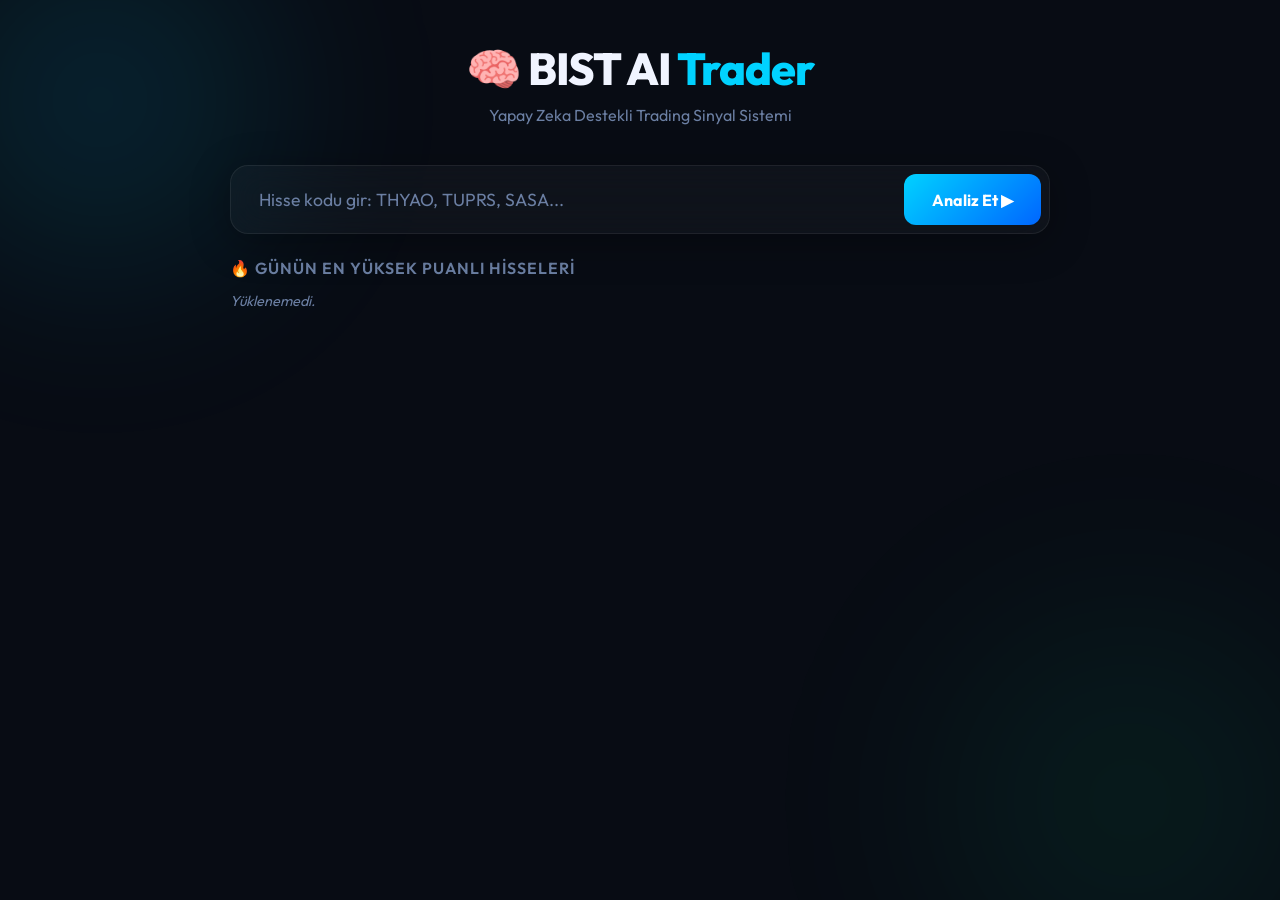
==== templates/index.html @ b707659e "feat: Yeni ML modeli (XGBoost) ve dinamik işlem planlama entegrasyonu. Gereksiz eski algoritmik dosy" ====
<!DOCTYPE html>
<html lang="tr">
<head>
    <meta charset="UTF-8">
    <meta name="viewport" content="width=device-width, initial-scale=1.0">
    <title>BIST AI Trader | Yapay Zeka Borsa Asistanı</title>
    <meta name="description" content="Yapay zeka destekli BIST hisse analiz ve trading sinyal sistemi">
    <link rel="stylesheet" href="/static/style.css">
    <link href="https://fonts.googleapis.com/css2?family=Outfit:wght@300;400;500;600;700;800&display=swap" rel="stylesheet">
</head>
<body>
    <div class="background-orbs">
        <div class="orb orb-1"></div>
        <div class="orb orb-2"></div>
    </div>

    <div class="container">
        <header>
            <h1>🧠 BIST AI <span>Trader</span></h1>
            <p>Yapay Zeka Destekli Trading Sinyal Sistemi</p>
        </header>

        <!-- Arama -->
        <div class="search-section glass-panel">
            <input type="text" id="tickerInput" placeholder="Hisse kodu gir: THYAO, TUPRS, SASA..." autocomplete="off">
            <button id="analyzeBtn" onclick="analyzeTicker()">Analiz Et ▶</button>
        </div>
        
        <!-- Yükleniyor -->
        <div id="loading" class="hidden">
            <div class="spinner"></div>
            <p>Yapay Zeka Analiz Ediyor...</p>
        </div>

        <!-- Sonuç Bölümü -->
        <div id="result-section" class="hidden">
            
            <!-- Üst: Skor Kartı -->
            <div class="score-card glass-panel" id="score-container">
                <div class="score-header">
                    <div>
                        <h2 id="tic-name">THYAO</h2>
                        <span id="price-tag" class="price-tag">0.00 TL</span>
                        <span id="date-tag" class="date-tag"></span>
                    </div>
                    <div class="score-circle">
                        <span id="score-value">0</span>
                        <small>AI Skoru</small>
                    </div>
                </div>
                <h3 id="action-text">BEKLE</h3>
                <p id="action-comment" class="comment"></p>
            </div>

            <!-- Shakeout Uyarısı (Sadece düşüş günleri görünür) -->
            <div id="shakeout-panel" class="shakeout-panel glass-panel hidden">
                <h4 id="shakeout-title">⚠️ Manipülasyon Analizi</h4>
                <p id="shakeout-comment"></p>
            </div>

            <!-- Pivot Seviyeleri -->
            <div class="pivot-section glass-panel">
                <h4 class="section-label">📐 Günün Pivot Seviyeleri</h4>
                <div class="pivot-levels">
                    <div class="pivot-level r2"><span class="level-label">R2</span><span id="r2-val">—</span></div>
                    <div class="pivot-level r1"><span class="level-label">R1 ← Direnç / Hedef</span><span id="r1-val">—</span></div>
                    <div class="pivot-level pp"><span class="level-label">PP (Pivot Noktası)</span><span id="pp-val">—</span></div>
                    <div class="pivot-level s1"><span class="level-label">S1 ← Destek / Alım</span><span id="s1-val">—</span></div>
                    <div class="pivot-level s2"><span class="level-label">S2</span><span id="s2-val">—</span></div>
                </div>
            </div>

            <!-- Trading Planı -->
            <div class="trading-plan glass-panel">
                <h4 class="section-label">📋 Trading Planı</h4>
                <div class="plan-grid">
                    <div class="plan-card entry-card">
                        <div class="plan-icon">🎯</div>
                        <div class="plan-label">Giriş Noktası</div>
                        <div class="plan-value" id="entry-val">—</div>
                        <div class="plan-sub">Bu seviyede alım düşün</div>
                    </div>
                    <div class="plan-card profit-card">
                        <div class="plan-icon">✅</div>
                        <div class="plan-label">Kâr Hedefi (R1)</div>
                        <div class="plan-value" id="tp-val">—</div>
                        <div class="plan-sub" id="gain-pct">+%0.00</div>
                    </div>
                    <div class="plan-card stop-card">
                        <div class="plan-icon">🛑</div>
                        <div class="plan-label">Stop-Loss (S2)</div>
                        <div class="plan-value" id="sl-val">—</div>
                        <div class="plan-sub" id="loss-pct">-%0.00</div>
                    </div>
                    <div class="plan-card rr-card">
                        <div class="plan-icon">⚖️</div>
                        <div class="plan-label">Risk/Ödül</div>
                        <div class="plan-value" id="rr-val">1:0</div>
                        <div class="plan-sub">≥1.5 hedefle</div>
                    </div>
                </div>
                <p class="disclaimer">⚠️ Bu bir yatırım tavsiyesi değil, teknik analiz önerisidir. Kararı sen verirsin.</p>
            </div>

            <!-- Teknik Göstergeler -->
            <div class="tech-section glass-panel">
                <h4 class="section-label">📊 Teknik Göstergeler</h4>
                <div class="tech-grid">
                    <div class="tech-item">
                        <span class="tech-label">RSI (14)</span>
                        <span class="tech-value" id="rsi-val">—</span>
                    </div>
                    <div class="tech-item">
                        <span class="tech-label">MACD</span>
                        <span class="tech-value" id="macd-val">—</span>
                    </div>
                    <div class="tech-item">
                        <span class="tech-label">MFI (Para Akışı)</span>
                        <span class="tech-value" id="mfi-val">—</span>
                    </div>
                    <div class="tech-item">
                        <span class="tech-label">Hacim Oran</span>
                        <span class="tech-value" id="vol-val">—</span>
                    </div>
                    <div class="tech-item">
                        <span class="tech-label">ATR (Volatilite)</span>
                        <span class="tech-value" id="atr-val">—</span>
                    </div>
                </div>
            </div>
        </div>

        <!-- Günün Önerileri -->
        <div class="recommendations-section">
            <h3 class="section-title">🔥 Günün En Yüksek Puanlı Hisseleri</h3>
            <div class="rec-chips" id="rec-chips">
                <div class="chip-loading">Yapay Zeka Tüm BIST'i Tarayıp Sıralıyor...</div>
            </div>
        </div>
    </div>

    <script src="/static/script.js"></script>
</body>
</html>
---- static/style.css ----
:root {
    --bg-dark: #080c14;
    --glass-bg: rgba(255, 255, 255, 0.03);
    --glass-border: rgba(255, 255, 255, 0.07);
    --text-main: #f0f4ff;
    --text-muted: #6b7fa3;
    --accent: #00d2ff;
    --green: #00ffa3;
    --red: #ff3366;
    --yellow: #ffd700;
    --orange: #ff7b00;
}

* { margin: 0; padding: 0; box-sizing: border-box; font-family: 'Outfit', sans-serif; }

body {
    background: var(--bg-dark);
    color: var(--text-main);
    min-height: 100vh;
    overflow-x: hidden;
}

.background-orbs { position: fixed; top: 0; left: 0; width: 100%; height: 100%; z-index: -1; }
.orb { position: absolute; border-radius: 50%; filter: blur(90px); opacity: 0.35; animation: float 25s infinite alternate ease-in-out; }
.orb-1 { width: 500px; height: 500px; background: radial-gradient(circle, rgba(0,210,255,0.5) 0%, transparent 70%); top: -150px; left: -150px; }
.orb-2 { width: 600px; height: 600px; background: radial-gradient(circle, rgba(0,255,163,0.25) 0%, transparent 70%); bottom: -200px; right: -150px; animation-delay: -8s; }
@keyframes float { 0% { transform: translate(0,0) scale(1); } 100% { transform: translate(60px, 60px) scale(1.15); } }

.container { max-width: 860px; margin: 0 auto; padding: 40px 20px 80px; }

header { text-align: center; margin-bottom: 40px; }
header h1 { font-size: 2.8rem; font-weight: 800; letter-spacing: -1px; }
header h1 span { color: var(--accent); }
header p { color: var(--text-muted); font-size: 1rem; margin-top: 8px; }

.glass-panel {
    background: var(--glass-bg);
    backdrop-filter: blur(20px);
    border: 1px solid var(--glass-border);
    border-radius: 18px;
    box-shadow: 0 8px 40px rgba(0,0,0,0.3);
}

/* Search */
.search-section { display: flex; padding: 8px; margin-bottom: 24px; gap: 8px; transition: all 0.3s; }
.search-section:focus-within { border-color: rgba(0,210,255,0.4); box-shadow: 0 0 0 3px rgba(0,210,255,0.08); }
input { flex: 1; background: transparent; border: none; padding: 14px 20px; color: var(--text-main); font-size: 1.1rem; outline: none; font-family: 'Outfit', sans-serif; }
input::placeholder { color: var(--text-muted); }
button { background: linear-gradient(135deg, var(--accent), #0066ff); color: #fff; border: none; border-radius: 12px; padding: 0 28px; font-size: 1rem; font-weight: 700; cursor: pointer; transition: all 0.3s; white-space: nowrap; font-family: 'Outfit', sans-serif; }
button:hover { transform: translateY(-1px); box-shadow: 0 6px 20px rgba(0,210,255,0.35); }
button:active { transform: scale(0.97); }

/* Loading */
.hidden { display: none !important; }
#loading { text-align: center; padding: 50px 20px; }
.spinner { width: 48px; height: 48px; border: 3px solid rgba(255,255,255,0.08); border-top-color: var(--accent); border-radius: 50%; animation: spin 0.9s linear infinite; margin: 0 auto 16px; }
@keyframes spin { to { transform: rotate(360deg); } }

/* Score Card */
.score-card { padding: 28px; margin-bottom: 16px; animation: fadeUp 0.4s ease-out; }
.score-header { display: flex; justify-content: space-between; align-items: flex-start; margin-bottom: 20px; }
#tic-name { font-size: 2.2rem; font-weight: 800; }
.price-tag { display: block; font-size: 1.2rem; color: var(--text-muted); margin-top: 4px; font-weight: 600; }
.date-tag { display: block; font-size: 0.85rem; color: var(--text-muted); margin-top: 4px; }
.score-circle { width: 100px; height: 100px; border-radius: 50%; border: 3px solid var(--accent); display: flex; flex-direction: column; align-items: center; justify-content: center; flex-shrink: 0; transition: all 0.5s; }
.score-circle #score-value { font-size: 2.4rem; font-weight: 800; line-height: 1; }
.score-circle small { font-size: 0.7rem; color: var(--text-muted); font-weight: 600; margin-top: 2px; text-transform: uppercase; letter-spacing: 0.5px; }
#action-text { font-size: 1.6rem; font-weight: 700; margin-bottom: 10px; }
.comment { color: var(--text-muted); font-size: 0.95rem; line-height: 1.6; }

/* Shakeout Panel */
.shakeout-panel { padding: 18px 22px; margin-bottom: 16px; border-left: 3px solid var(--yellow); animation: fadeUp 0.5s ease-out; }
#shakeout-title { font-size: 1rem; font-weight: 700; margin-bottom: 8px; }
#shakeout-comment { font-size: 0.9rem; color: var(--text-muted); line-height: 1.6; }

/* Pivot Section */
.pivot-section { padding: 22px 24px; margin-bottom: 16px; animation: fadeUp 0.5s ease-out; }
.section-label { font-size: 0.85rem; color: var(--text-muted); text-transform: uppercase; letter-spacing: 1.5px; font-weight: 600; margin-bottom: 16px; }
.pivot-levels { display: flex; flex-direction: column; gap: 6px; }
.pivot-level { display: flex; justify-content: space-between; align-items: center; padding: 10px 16px; border-radius: 10px; font-weight: 600; transition: all 0.2s; }
.pivot-level .level-label { font-size: 0.88rem; }
.pivot-level:hover { background: rgba(255,255,255,0.04); }
.pivot-level.r2 { background: rgba(255,51,102,0.06); color: var(--red); border: 1px solid rgba(255,51,102,0.15); }
.pivot-level.r1 { background: rgba(255,123,0,0.1); color: var(--orange); border: 1px solid rgba(255,123,0,0.25); font-size: 1.05em; }
.pivot-level.pp { background: rgba(255,255,255,0.04); color: var(--text-muted); border: 1px solid var(--glass-border); }
.pivot-level.s1 { background: rgba(0,255,163,0.08); color: var(--green); border: 1px solid rgba(0,255,163,0.2); font-size: 1.05em; }
.pivot-level.s2 { background: rgba(0,210,255,0.06); color: var(--accent); border: 1px solid rgba(0,210,255,0.15); }

/* Trading Plan */
.trading-plan { padding: 22px 24px; margin-bottom: 16px; animation: fadeUp 0.55s ease-out; }
.plan-grid { display: grid; grid-template-columns: repeat(auto-fit, minmax(160px, 1fr)); gap: 14px; margin-top: 16px; margin-bottom: 16px; }
.plan-card { border-radius: 14px; padding: 18px 16px; text-align: center; border: 1px solid var(--glass-border); transition: transform 0.2s; }
.plan-card:hover { transform: translateY(-2px); }
.plan-icon { font-size: 1.5rem; margin-bottom: 8px; }
.plan-label { font-size: 0.78rem; color: var(--text-muted); text-transform: uppercase; letter-spacing: 1px; font-weight: 600; margin-bottom: 6px; }
.plan-value { font-size: 1.4rem; font-weight: 800; }
.plan-sub { font-size: 0.8rem; margin-top: 4px; font-weight: 600; }

.entry-card { background: rgba(0,210,255,0.05); border-color: rgba(0,210,255,0.2); }
.entry-card .plan-value { color: var(--accent); }
.profit-card { background: rgba(0,255,163,0.05); border-color: rgba(0,255,163,0.2); }
.profit-card .plan-value { color: var(--green); }
.profit-card .plan-sub { color: var(--green); }
.stop-card { background: rgba(255,51,102,0.05); border-color: rgba(255,51,102,0.2); }
.stop-card .plan-value { color: var(--red); }
.stop-card .plan-sub { color: var(--red); }
.rr-card { background: rgba(255,215,0,0.05); border-color: rgba(255,215,0,0.2); }
.rr-card .plan-value { color: var(--yellow); }

.disclaimer { font-size: 0.8rem; color: var(--text-muted); text-align: center; padding-top: 12px; border-top: 1px solid var(--glass-border); margin-top: 4px; }

/* Tech Section */
.tech-section { padding: 22px 24px; margin-bottom: 24px; animation: fadeUp 0.6s ease-out; }
.tech-grid { display: grid; grid-template-columns: repeat(auto-fit, minmax(130px, 1fr)); gap: 12px; margin-top: 16px; }
.tech-item { display: flex; flex-direction: column; gap: 4px; padding: 12px; border-radius: 10px; background: rgba(255,255,255,0.02); }
.tech-label { font-size: 0.78rem; color: var(--text-muted); font-weight: 600; text-transform: uppercase; letter-spacing: 0.5px; }
.tech-value { font-size: 1.1rem; font-weight: 700; color: var(--text-main); }

/* Recommendations */
.recommendations-section { margin-top: 10px; }
.section-title { font-size: 1rem; color: var(--text-muted); font-weight: 600; margin-bottom: 14px; text-transform: uppercase; letter-spacing: 1px; }
.rec-chips { display: flex; flex-wrap: wrap; gap: 10px; }
.chip { background: var(--glass-bg); border: 1px solid var(--glass-border); padding: 8px 18px; border-radius: 30px; cursor: pointer; transition: all 0.2s; font-weight: 600; font-size: 0.9rem; }
.chip:hover { background: rgba(0,210,255,0.1); border-color: rgba(0,210,255,0.4); color: var(--accent); transform: translateY(-2px); }
.chip-loading { color: var(--text-muted); font-size: 0.9rem; font-style: italic; }

@keyframes fadeUp { from { opacity: 0; transform: translateY(16px); } to { opacity: 1; transform: translateY(0); } }
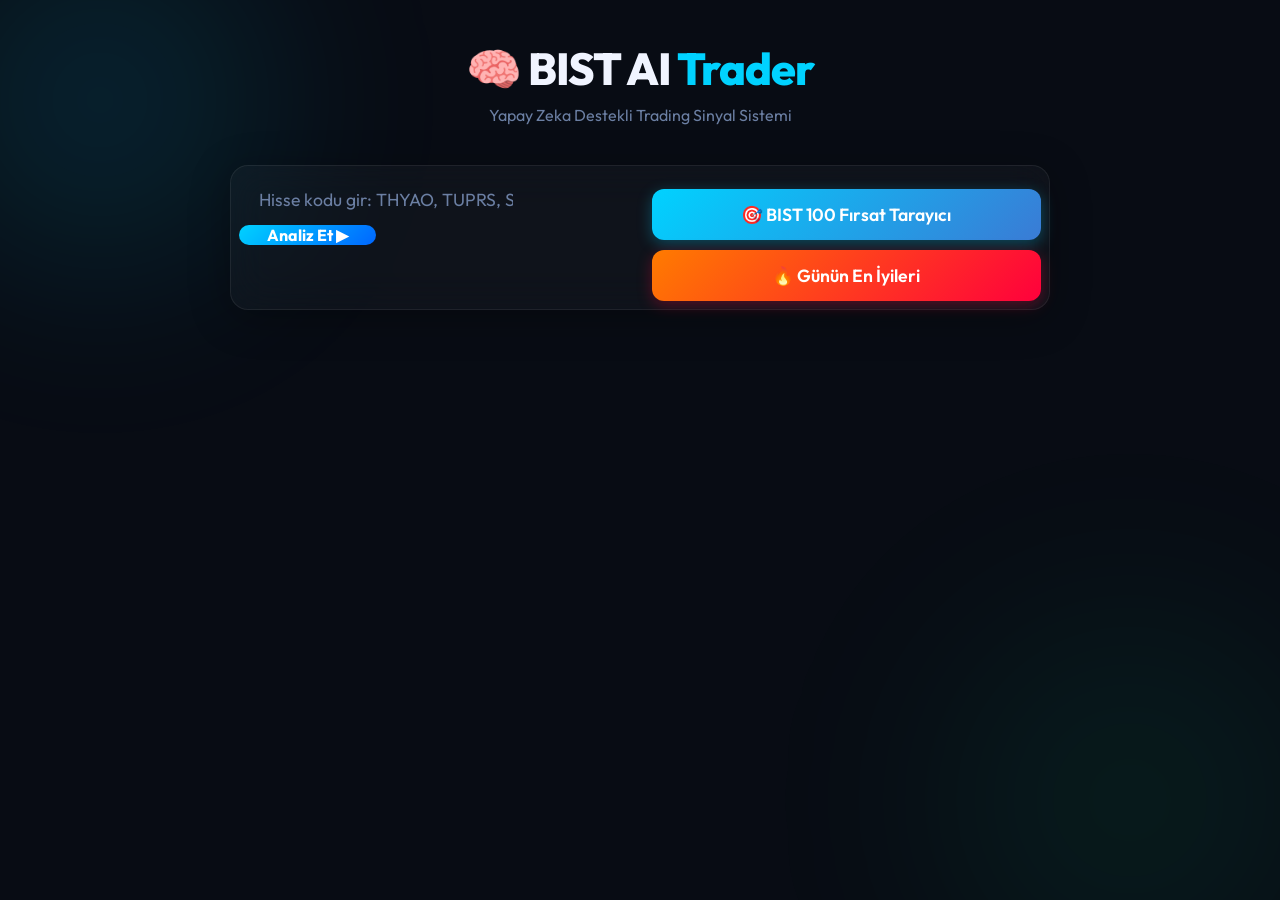
==== commit fbb14e15: "Deploy readiness with background cache and AI models" ====
--- a/templates/index.html
+++ b/templates/index.html
@@ -20,10 +20,22 @@
             <p>Yapay Zeka Destekli Trading Sinyal Sistemi</p>
         </header>
 
-        <!-- Arama -->
+        <!-- Arama ve Tarayıcı -->
         <div class="search-section glass-panel">
-            <input type="text" id="tickerInput" placeholder="Hisse kodu gir: THYAO, TUPRS, SASA..." autocomplete="off">
-            <button id="analyzeBtn" onclick="analyzeTicker()">Analiz Et ▶</button>
+            <div class="input-group">
+                <input type="text" id="tickerInput" placeholder="Hisse kodu gir: THYAO, TUPRS, SASA..." autocomplete="off">
+                <button id="analyzeBtn" onclick="analyzeTicker()">Analiz Et ▶</button>
+            </div>
+            <div class="scanner-group">
+                <button id="scanBtn" onclick="scanOpportunities()" class="scan-button">🎯 BIST 100 Fırsat Tarayıcı</button>
+                <button id="topBtn" onclick="scanTopScores()" class="scan-button" style="background: linear-gradient(135deg, #ff7b00 0%, #ff003c 100%); margin-top: 10px; box-shadow: 0 4px 15px rgba(255, 0, 60, 0.3);">🔥 Günün En İyileri</button>
+            </div>
+        </div>
+        
+        <!-- Tarayıcı Sonuçları -->
+        <div id="scanner-results" class="hidden glass-panel scanner-panel">
+            <h3>🎯 Günün Fırsatları (RSI < 35 & AI Skor > 55)</h3>
+            <div id="scanner-list"></div>
         </div>
         
         <!-- Yükleniyor -->
@@ -57,16 +69,26 @@
                 <h4 id="shakeout-title">⚠️ Manipülasyon Analizi</h4>
                 <p id="shakeout-comment"></p>
             </div>
+            
+            <!-- Akıllı Para (SMC) Analizi -->
+            <div id="smc-panel" class="smc-panel glass-panel hidden">
+                <h4>🐋 Akıllı Para (SMC) Analizi</h4>
+                <ul id="smc-list" class="smc-list">
+                    <!-- JS ile doldurulacak -->
+                </ul>
+            </div>
 
             <!-- Pivot Seviyeleri -->
             <div class="pivot-section glass-panel">
-                <h4 class="section-label">📐 Günün Pivot Seviyeleri</h4>
-                <div class="pivot-levels">
-                    <div class="pivot-level r2"><span class="level-label">R2</span><span id="r2-val">—</span></div>
-                    <div class="pivot-level r1"><span class="level-label">R1 ← Direnç / Hedef</span><span id="r1-val">—</span></div>
-                    <div class="pivot-level pp"><span class="level-label">PP (Pivot Noktası)</span><span id="pp-val">—</span></div>
-                    <div class="pivot-level s1"><span class="level-label">S1 ← Destek / Alım</span><span id="s1-val">—</span></div>
-                    <div class="pivot-level s2"><span class="level-label">S2</span><span id="s2-val">—</span></div>
+                <h4>Klasik ve Camarilla Pivotları</h4>
+                <div class="pivot-grid">
+                    <div class="pivot-item"><span class="label">Klasik R2 (Direnç)</span><span class="value" id="r2-val">-</span></div>
+                    <div class="pivot-item"><span class="label">Camarilla H3 (Direnç)</span><span class="value" id="camh3-val">-</span></div>
+                    <div class="pivot-item"><span class="label">Klasik R1 (Direnç)</span><span class="value" id="r1-val">-</span></div>
+                    <div class="pivot-item main-pivot"><span class="label">Pivot (Orta)</span><span class="value" id="pp-val">-</span></div>
+                    <div class="pivot-item"><span class="label">Klasik S1 (Destek)</span><span class="value" id="s1-val">-</span></div>
+                    <div class="pivot-item"><span class="label">Camarilla L3 (Destek)</span><span class="value" id="caml3-val">-</span></div>
+                    <div class="pivot-item"><span class="label">Klasik S2 (Destek)</span><span class="value" id="s2-val">-</span></div>
                 </div>
             </div>
 
@@ -129,16 +151,8 @@
                 </div>
             </div>
         </div>
-
-        <!-- Günün Önerileri -->
-        <div class="recommendations-section">
-            <h3 class="section-title">🔥 Günün En Yüksek Puanlı Hisseleri</h3>
-            <div class="rec-chips" id="rec-chips">
-                <div class="chip-loading">Yapay Zeka Tüm BIST'i Tarayıp Sıralıyor...</div>
-            </div>
-        </div>
     </div>
 
-    <script src="/static/script.js"></script>
+    <script src="/static/script.js?v=3"></script>
 </body>
 </html>
--- a/static/style.css
+++ b/static/style.css
@@ -75,16 +75,13 @@
 
 /* Pivot Section */
 .pivot-section { padding: 22px 24px; margin-bottom: 16px; animation: fadeUp 0.5s ease-out; }
-.section-label { font-size: 0.85rem; color: var(--text-muted); text-transform: uppercase; letter-spacing: 1.5px; font-weight: 600; margin-bottom: 16px; }
-.pivot-levels { display: flex; flex-direction: column; gap: 6px; }
-.pivot-level { display: flex; justify-content: space-between; align-items: center; padding: 10px 16px; border-radius: 10px; font-weight: 600; transition: all 0.2s; }
-.pivot-level .level-label { font-size: 0.88rem; }
-.pivot-level:hover { background: rgba(255,255,255,0.04); }
-.pivot-level.r2 { background: rgba(255,51,102,0.06); color: var(--red); border: 1px solid rgba(255,51,102,0.15); }
-.pivot-level.r1 { background: rgba(255,123,0,0.1); color: var(--orange); border: 1px solid rgba(255,123,0,0.25); font-size: 1.05em; }
-.pivot-level.pp { background: rgba(255,255,255,0.04); color: var(--text-muted); border: 1px solid var(--glass-border); }
-.pivot-level.s1 { background: rgba(0,255,163,0.08); color: var(--green); border: 1px solid rgba(0,255,163,0.2); font-size: 1.05em; }
-.pivot-level.s2 { background: rgba(0,210,255,0.06); color: var(--accent); border: 1px solid rgba(0,210,255,0.15); }
+.pivot-section h4 { font-size: 0.95rem; color: var(--text-muted); text-transform: uppercase; letter-spacing: 1px; font-weight: 600; margin-bottom: 16px; }
+.pivot-grid { display: grid; grid-template-columns: repeat(2, 1fr); gap: 10px; }
+.pivot-item { display: flex; justify-content: space-between; align-items: center; padding: 10px 14px; background: rgba(255,255,255,0.02); border: 1px solid var(--glass-border); border-radius: 8px; }
+.pivot-item .label { font-size: 0.8rem; color: var(--text-muted); }
+.pivot-item .value { font-weight: 700; font-size: 0.95rem; color: #fff; }
+.main-pivot { grid-column: 1 / -1; background: rgba(0, 210, 255, 0.05); border-color: rgba(0, 210, 255, 0.3); }
+.main-pivot .value { color: var(--accent); font-size: 1.1rem; }
 
 /* Trading Plan */
 .trading-plan { padding: 22px 24px; margin-bottom: 16px; animation: fadeUp 0.55s ease-out; }
@@ -125,3 +122,91 @@
 .chip-loading { color: var(--text-muted); font-size: 0.9rem; font-style: italic; }
 
 @keyframes fadeUp { from { opacity: 0; transform: translateY(16px); } to { opacity: 1; transform: translateY(0); } }
+/* Scanner Styles */
+.scanner-group {
+    margin-top: 15px;
+    text-align: center;
+}
+.scan-button {
+    background: linear-gradient(135deg, #00d2ff 0%, #3a7bd5 100%);
+    color: white;
+    width: 100%;
+    border-radius: 12px;
+    font-weight: 600;
+    font-size: 1.1rem;
+    padding: 14px;
+    box-shadow: 0 4px 15px rgba(0, 210, 255, 0.3);
+}
+.scan-button:hover {
+    transform: translateY(-2px);
+    box-shadow: 0 6px 20px rgba(0, 210, 255, 0.4);
+}
+.scanner-panel {
+    margin-top: 20px;
+    padding: 20px;
+}
+.scanner-panel h3 {
+    margin-bottom: 15px;
+    color: #00ffa3;
+    text-align: center;
+}
+.scanner-item {
+    background: rgba(255, 255, 255, 0.05);
+    border: 1px solid rgba(255, 255, 255, 0.1);
+    border-radius: 12px;
+    padding: 15px;
+    margin-bottom: 10px;
+    display: flex;
+    justify-content: space-between;
+    align-items: center;
+    cursor: pointer;
+    transition: all 0.3s ease;
+}
+.scanner-item:hover {
+    background: rgba(255, 255, 255, 0.1);
+    border-color: #00d2ff;
+}
+.scanner-tic {
+    font-size: 1.2rem;
+    font-weight: 700;
+    color: #fff;
+}
+.scanner-score {
+    color: #00ffa3;
+    font-weight: 600;
+}
+.scanner-details {
+    font-size: 0.85rem;
+    color: #a0aec0;
+    margin-top: 5px;
+}
+
+/* SMC (Smart Money Concepts) Styles */
+.smc-panel {
+    border-left: 5px solid #8e2de2;
+    background: linear-gradient(90deg, rgba(142, 45, 226, 0.1) 0%, rgba(74, 0, 224, 0.05) 100%);
+    margin-bottom: 25px;
+}
+.smc-panel h4 {
+    color: #b779ff;
+    margin-bottom: 15px;
+    font-size: 1.1rem;
+}
+.smc-list {
+    list-style: none;
+    padding: 0;
+    margin: 0;
+}
+.smc-list li {
+    padding: 10px 12px;
+    background: rgba(255, 255, 255, 0.03);
+    border: 1px solid rgba(255, 255, 255, 0.05);
+    border-radius: 8px;
+    margin-bottom: 8px;
+    font-size: 0.95rem;
+    line-height: 1.4;
+    color: #e2e8f0;
+}
+.smc-list li:last-child {
+    margin-bottom: 0;
+}
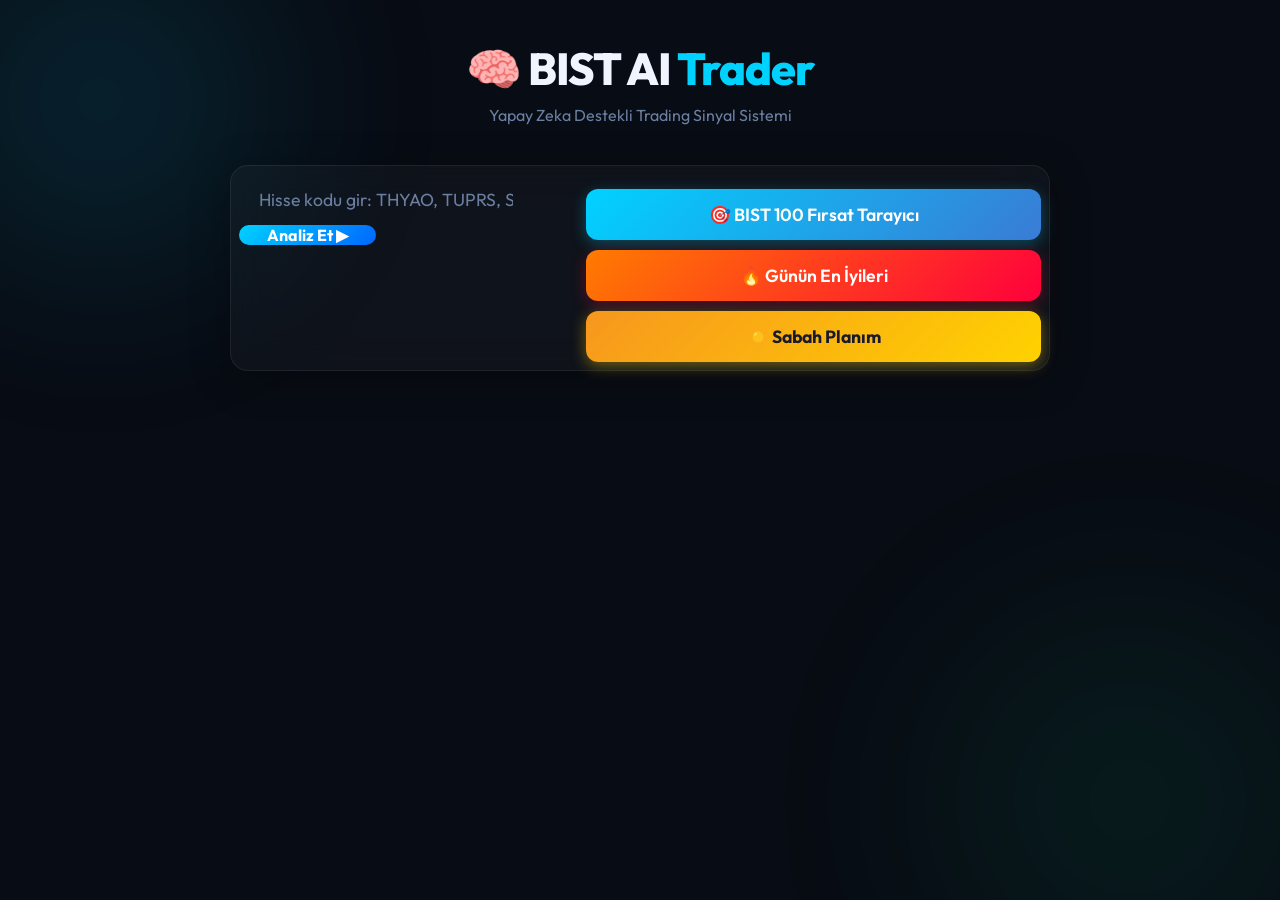
==== commit b8e9df1d: "Add morning plan: SMA50 filter + fixed 2%/4% stop/target + budget split" ====
--- a/templates/index.html
+++ b/templates/index.html
@@ -29,9 +29,24 @@
             <div class="scanner-group">
                 <button id="scanBtn" onclick="scanOpportunities()" class="scan-button">🎯 BIST 100 Fırsat Tarayıcı</button>
                 <button id="topBtn" onclick="scanTopScores()" class="scan-button" style="background: linear-gradient(135deg, #ff7b00 0%, #ff003c 100%); margin-top: 10px; box-shadow: 0 4px 15px rgba(255, 0, 60, 0.3);">🔥 Günün En İyileri</button>
+                <button id="morningBtn" onclick="scanMorningPlan()" class="scan-button" style="background: linear-gradient(135deg, #f7971e 0%, #ffd200 100%); color: #1a1a2e; font-weight: 700; margin-top: 10px; box-shadow: 0 4px 15px rgba(255, 210, 0, 0.4);">☀️ Sabah Planım</button>
             </div>
         </div>
         
+        <!-- Sabah Planı Sonuç Paneli -->
+        <div id="morning-panel" class="hidden glass-panel scanner-panel">
+            <h3>☀️ Sabah Planım — SMA Trend Filtreli En İyi Hisseler</h3>
+            <p style="font-size:0.85rem; color:#a0aec0; margin-bottom:12px;">Fiyatı SMA50 üzerinde olan, AI puanı yüksek hisseler. Sabit <span style="color:#00ffa3">+%4 Kar</span> / <span style="color:#ff4a6e">-%2 Stop</span> ile.</p>
+            <div style="display:flex; gap:10px; align-items:center; margin-bottom:16px; flex-wrap:wrap;">
+                <label style="color:#a0aec0; font-size:0.9rem;">Toplam Paran (TL):</label>
+                <input id="budgetInput" type="number" placeholder="10000" min="100" step="100"
+                    style="background:rgba(255,255,255,0.08); border:1px solid rgba(255,255,255,0.15); border-radius:8px; padding:8px 14px; color:#fff; font-size:1rem; width:140px;"
+                    oninput="recalcBudget()">
+                <span id="budget-info" style="color:#a0aec0; font-size:0.85rem;"></span>
+            </div>
+            <div id="morning-list"></div>
+        </div>
+
         <!-- Tarayıcı Sonuçları -->
         <div id="scanner-results" class="hidden glass-panel scanner-panel">
             <h3>🎯 Günün Fırsatları (RSI < 35 & AI Skor > 55)</h3>
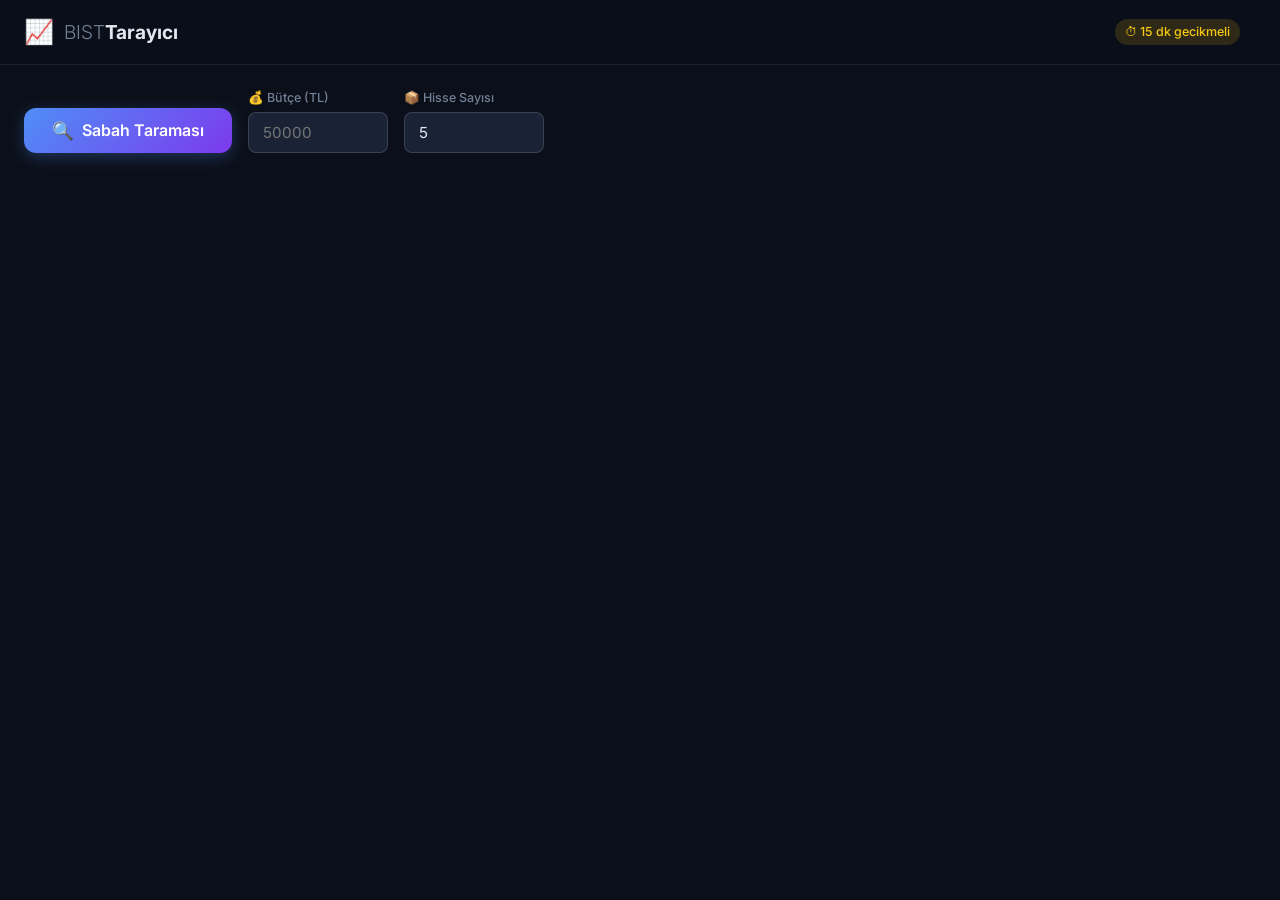
==== commit 5306fd70: "Full system rewrite: pure technical analysis, pivot points, -2%/+4% fixed targets, 0-8 scoring" ====
--- a/templates/index.html
+++ b/templates/index.html
@@ -3,171 +3,96 @@
 <head>
     <meta charset="UTF-8">
     <meta name="viewport" content="width=device-width, initial-scale=1.0">
-    <title>BIST AI Trader | Yapay Zeka Borsa Asistanı</title>
-    <meta name="description" content="Yapay zeka destekli BIST hisse analiz ve trading sinyal sistemi">
+    <title>BIST Tarayıcı — Teknik Analiz</title>
+    <meta name="description" content="BIST100 hisselerini gerçek zamanlı teknik analiz ile tara. Pivot noktaları, skor ve alım sinyalleri.">
+    <link rel="preconnect" href="https://fonts.googleapis.com">
+    <link href="https://fonts.googleapis.com/css2?family=Inter:wght@300;400;500;600;700;800&display=swap" rel="stylesheet">
     <link rel="stylesheet" href="/static/style.css">
-    <link href="https://fonts.googleapis.com/css2?family=Outfit:wght@300;400;500;600;700;800&display=swap" rel="stylesheet">
 </head>
 <body>
-    <div class="background-orbs">
-        <div class="orb orb-1"></div>
-        <div class="orb orb-2"></div>
+    <!-- HEADER -->
+    <header class="header">
+        <div class="header-inner">
+            <div class="logo">
+                <span class="logo-icon">📈</span>
+                <span class="logo-text">BIST<b>Tarayıcı</b></span>
+            </div>
+            <div class="header-meta">
+                <span class="delay-badge">⏱ 15 dk gecikmeli</span>
+                <span id="scan-time" class="scan-time"></span>
+            </div>
+        </div>
+    </header>
+
+    <!-- CONTROLS -->
+    <section class="controls">
+        <div class="controls-inner">
+            <!-- Tarama Butonu -->
+            <button id="scanBtn" class="scan-btn" onclick="startScan()">
+                <span class="btn-icon">🔍</span>
+                <span class="btn-text">Sabah Taraması</span>
+            </button>
+
+            <!-- Bütçe -->
+            <div class="budget-wrap">
+                <label class="ctrl-label">💰 Bütçe (TL)</label>
+                <input id="budgetInput" type="number" class="ctrl-input" placeholder="50000"
+                    min="1000" step="1000" oninput="updateLots()">
+            </div>
+
+            <!-- Hisse Sayısı -->
+            <div class="budget-wrap">
+                <label class="ctrl-label">📦 Hisse Sayısı</label>
+                <input id="slotInput" type="number" class="ctrl-input" placeholder="5"
+                    min="1" max="20" step="1" value="5" oninput="updateLots()">
+            </div>
+        </div>
+
+        <!-- Filtre Butonları -->
+        <div class="filters" id="filters" style="display:none;">
+            <button class="filter-btn active" data-filter="all" onclick="setFilter('all',this)">
+                Tümü
+            </button>
+            <button class="filter-btn" data-filter="support" onclick="setFilter('support',this)">
+                🟢 Destek Bölgesi
+            </button>
+            <button class="filter-btn" data-filter="pivot_above" onclick="setFilter('pivot_above',this)">
+                ✅ Pivot Üstü
+            </button>
+            <button class="filter-btn" data-filter="strong" onclick="setFilter('strong',this)">
+                ⚡ Güçlü Trend
+            </button>
+            <button class="filter-btn" data-filter="high_score" onclick="setFilter('high_score',this)">
+                🏆 Skor ≥ 6
+            </button>
+        </div>
+    </section>
+
+    <!-- PROGRESS BAR -->
+    <div id="progress-wrap" class="progress-wrap" style="display:none;">
+        <div class="progress-bar-bg">
+            <div id="progress-bar" class="progress-bar-fill" style="width:0%"></div>
+        </div>
+        <span id="progress-text" class="progress-text">Taranıyor...</span>
     </div>
 
-    <div class="container">
-        <header>
-            <h1>🧠 BIST AI <span>Trader</span></h1>
-            <p>Yapay Zeka Destekli Trading Sinyal Sistemi</p>
-        </header>
-
-        <!-- Arama ve Tarayıcı -->
-        <div class="search-section glass-panel">
-            <div class="input-group">
-                <input type="text" id="tickerInput" placeholder="Hisse kodu gir: THYAO, TUPRS, SASA..." autocomplete="off">
-                <button id="analyzeBtn" onclick="analyzeTicker()">Analiz Et ▶</button>
-            </div>
-            <div class="scanner-group">
-                <button id="scanBtn" onclick="scanOpportunities()" class="scan-button">🎯 BIST 100 Fırsat Tarayıcı</button>
-                <button id="topBtn" onclick="scanTopScores()" class="scan-button" style="background: linear-gradient(135deg, #ff7b00 0%, #ff003c 100%); margin-top: 10px; box-shadow: 0 4px 15px rgba(255, 0, 60, 0.3);">🔥 Günün En İyileri</button>
-                <button id="morningBtn" onclick="scanMorningPlan()" class="scan-button" style="background: linear-gradient(135deg, #f7971e 0%, #ffd200 100%); color: #1a1a2e; font-weight: 700; margin-top: 10px; box-shadow: 0 4px 15px rgba(255, 210, 0, 0.4);">☀️ Sabah Planım</button>
-            </div>
-        </div>
-        
-        <!-- Sabah Planı Sonuç Paneli -->
-        <div id="morning-panel" class="hidden glass-panel scanner-panel">
-            <h3>☀️ Sabah Planım — SMA Trend Filtreli En İyi Hisseler</h3>
-            <p style="font-size:0.85rem; color:#a0aec0; margin-bottom:12px;">Fiyatı SMA50 üzerinde olan, AI puanı yüksek hisseler. Sabit <span style="color:#00ffa3">+%4 Kar</span> / <span style="color:#ff4a6e">-%2 Stop</span> ile.</p>
-            <div style="display:flex; gap:10px; align-items:center; margin-bottom:16px; flex-wrap:wrap;">
-                <label style="color:#a0aec0; font-size:0.9rem;">Toplam Paran (TL):</label>
-                <input id="budgetInput" type="number" placeholder="10000" min="100" step="100"
-                    style="background:rgba(255,255,255,0.08); border:1px solid rgba(255,255,255,0.15); border-radius:8px; padding:8px 14px; color:#fff; font-size:1rem; width:140px;"
-                    oninput="recalcBudget()">
-                <span id="budget-info" style="color:#a0aec0; font-size:0.85rem;"></span>
-            </div>
-            <div id="morning-list"></div>
-        </div>
-
-        <!-- Tarayıcı Sonuçları -->
-        <div id="scanner-results" class="hidden glass-panel scanner-panel">
-            <h3>🎯 Günün Fırsatları (RSI < 35 & AI Skor > 55)</h3>
-            <div id="scanner-list"></div>
-        </div>
-        
-        <!-- Yükleniyor -->
-        <div id="loading" class="hidden">
-            <div class="spinner"></div>
-            <p>Yapay Zeka Analiz Ediyor...</p>
-        </div>
-
-        <!-- Sonuç Bölümü -->
-        <div id="result-section" class="hidden">
-            
-            <!-- Üst: Skor Kartı -->
-            <div class="score-card glass-panel" id="score-container">
-                <div class="score-header">
-                    <div>
-                        <h2 id="tic-name">THYAO</h2>
-                        <span id="price-tag" class="price-tag">0.00 TL</span>
-                        <span id="date-tag" class="date-tag"></span>
-                    </div>
-                    <div class="score-circle">
-                        <span id="score-value">0</span>
-                        <small>AI Skoru</small>
-                    </div>
-                </div>
-                <h3 id="action-text">BEKLE</h3>
-                <p id="action-comment" class="comment"></p>
-            </div>
-
-            <!-- Shakeout Uyarısı (Sadece düşüş günleri görünür) -->
-            <div id="shakeout-panel" class="shakeout-panel glass-panel hidden">
-                <h4 id="shakeout-title">⚠️ Manipülasyon Analizi</h4>
-                <p id="shakeout-comment"></p>
-            </div>
-            
-            <!-- Akıllı Para (SMC) Analizi -->
-            <div id="smc-panel" class="smc-panel glass-panel hidden">
-                <h4>🐋 Akıllı Para (SMC) Analizi</h4>
-                <ul id="smc-list" class="smc-list">
-                    <!-- JS ile doldurulacak -->
-                </ul>
-            </div>
-
-            <!-- Pivot Seviyeleri -->
-            <div class="pivot-section glass-panel">
-                <h4>Klasik ve Camarilla Pivotları</h4>
-                <div class="pivot-grid">
-                    <div class="pivot-item"><span class="label">Klasik R2 (Direnç)</span><span class="value" id="r2-val">-</span></div>
-                    <div class="pivot-item"><span class="label">Camarilla H3 (Direnç)</span><span class="value" id="camh3-val">-</span></div>
-                    <div class="pivot-item"><span class="label">Klasik R1 (Direnç)</span><span class="value" id="r1-val">-</span></div>
-                    <div class="pivot-item main-pivot"><span class="label">Pivot (Orta)</span><span class="value" id="pp-val">-</span></div>
-                    <div class="pivot-item"><span class="label">Klasik S1 (Destek)</span><span class="value" id="s1-val">-</span></div>
-                    <div class="pivot-item"><span class="label">Camarilla L3 (Destek)</span><span class="value" id="caml3-val">-</span></div>
-                    <div class="pivot-item"><span class="label">Klasik S2 (Destek)</span><span class="value" id="s2-val">-</span></div>
-                </div>
-            </div>
-
-            <!-- Trading Planı -->
-            <div class="trading-plan glass-panel">
-                <h4 class="section-label">📋 Trading Planı</h4>
-                <div class="plan-grid">
-                    <div class="plan-card entry-card">
-                        <div class="plan-icon">🎯</div>
-                        <div class="plan-label">Giriş Noktası</div>
-                        <div class="plan-value" id="entry-val">—</div>
-                        <div class="plan-sub">Bu seviyede alım düşün</div>
-                    </div>
-                    <div class="plan-card profit-card">
-                        <div class="plan-icon">✅</div>
-                        <div class="plan-label">Kâr Hedefi (R1)</div>
-                        <div class="plan-value" id="tp-val">—</div>
-                        <div class="plan-sub" id="gain-pct">+%0.00</div>
-                    </div>
-                    <div class="plan-card stop-card">
-                        <div class="plan-icon">🛑</div>
-                        <div class="plan-label">Stop-Loss (S2)</div>
-                        <div class="plan-value" id="sl-val">—</div>
-                        <div class="plan-sub" id="loss-pct">-%0.00</div>
-                    </div>
-                    <div class="plan-card rr-card">
-                        <div class="plan-icon">⚖️</div>
-                        <div class="plan-label">Risk/Ödül</div>
-                        <div class="plan-value" id="rr-val">1:0</div>
-                        <div class="plan-sub">≥1.5 hedefle</div>
-                    </div>
-                </div>
-                <p class="disclaimer">⚠️ Bu bir yatırım tavsiyesi değil, teknik analiz önerisidir. Kararı sen verirsin.</p>
-            </div>
-
-            <!-- Teknik Göstergeler -->
-            <div class="tech-section glass-panel">
-                <h4 class="section-label">📊 Teknik Göstergeler</h4>
-                <div class="tech-grid">
-                    <div class="tech-item">
-                        <span class="tech-label">RSI (14)</span>
-                        <span class="tech-value" id="rsi-val">—</span>
-                    </div>
-                    <div class="tech-item">
-                        <span class="tech-label">MACD</span>
-                        <span class="tech-value" id="macd-val">—</span>
-                    </div>
-                    <div class="tech-item">
-                        <span class="tech-label">MFI (Para Akışı)</span>
-                        <span class="tech-value" id="mfi-val">—</span>
-                    </div>
-                    <div class="tech-item">
-                        <span class="tech-label">Hacim Oran</span>
-                        <span class="tech-value" id="vol-val">—</span>
-                    </div>
-                    <div class="tech-item">
-                        <span class="tech-label">ATR (Volatilite)</span>
-                        <span class="tech-value" id="atr-val">—</span>
-                    </div>
-                </div>
-            </div>
-        </div>
+    <!-- SUMMARY BAR -->
+    <div id="summary-bar" class="summary-bar" style="display:none;">
+        <span id="sum-total"></span>
+        <span id="sum-support"></span>
+        <span id="sum-high"></span>
     </div>
 
-    <script src="/static/script.js?v=3"></script>
+    <!-- RESULTS -->
+    <main class="results" id="results"></main>
+
+    <!-- EMPTY STATE -->
+    <div id="empty-state" class="empty-state" style="display:none;">
+        <div class="empty-icon">🔍</div>
+        <p>Seçilen filtreye uygun hisse bulunamadı.</p>
+        <small>Farklı bir filtre seçin veya yeniden tarayın.</small>
+    </div>
+
+    <script src="/static/script.js"></script>
 </body>
 </html>
--- a/static/style.css
+++ b/static/style.css
@@ -1,212 +1,365 @@
+/* ═══════════════════════════════════════════
+   BIST Tarayıcı — Ana Stil Dosyası
+   ═══════════════════════════════════════════ */
+
 :root {
-    --bg-dark: #080c14;
-    --glass-bg: rgba(255, 255, 255, 0.03);
-    --glass-border: rgba(255, 255, 255, 0.07);
-    --text-main: #f0f4ff;
-    --text-muted: #6b7fa3;
-    --accent: #00d2ff;
-    --green: #00ffa3;
-    --red: #ff3366;
-    --yellow: #ffd700;
-    --orange: #ff7b00;
-}
-
-* { margin: 0; padding: 0; box-sizing: border-box; font-family: 'Outfit', sans-serif; }
+    --bg:          #0b0f19;
+    --surface:     #131929;
+    --surface2:    #1a2236;
+    --border:      rgba(255,255,255,0.08);
+    --border2:     rgba(255,255,255,0.14);
+    --text:        #e2e8f0;
+    --text-muted:  #718096;
+    --text-dim:    #4a5568;
+    --green:       #00e599;
+    --green-dim:   rgba(0,229,153,0.15);
+    --red:         #ff4d6d;
+    --red-dim:     rgba(255,77,109,0.15);
+    --yellow:      #f6c90e;
+    --yellow-dim:  rgba(246,201,14,0.15);
+    --blue:        #4f8ef7;
+    --blue-dim:    rgba(79,142,247,0.15);
+    --purple:      #a78bfa;
+    --accent:      #4f8ef7;
+    --radius:      12px;
+    --radius-sm:   8px;
+    --shadow:      0 4px 24px rgba(0,0,0,0.4);
+}
+
+*, *::before, *::after { box-sizing: border-box; margin: 0; padding: 0; }
 
 body {
-    background: var(--bg-dark);
-    color: var(--text-main);
+    font-family: 'Inter', sans-serif;
+    background: var(--bg);
+    color: var(--text);
     min-height: 100vh;
-    overflow-x: hidden;
-}
-
-.background-orbs { position: fixed; top: 0; left: 0; width: 100%; height: 100%; z-index: -1; }
-.orb { position: absolute; border-radius: 50%; filter: blur(90px); opacity: 0.35; animation: float 25s infinite alternate ease-in-out; }
-.orb-1 { width: 500px; height: 500px; background: radial-gradient(circle, rgba(0,210,255,0.5) 0%, transparent 70%); top: -150px; left: -150px; }
-.orb-2 { width: 600px; height: 600px; background: radial-gradient(circle, rgba(0,255,163,0.25) 0%, transparent 70%); bottom: -200px; right: -150px; animation-delay: -8s; }
-@keyframes float { 0% { transform: translate(0,0) scale(1); } 100% { transform: translate(60px, 60px) scale(1.15); } }
-
-.container { max-width: 860px; margin: 0 auto; padding: 40px 20px 80px; }
-
-header { text-align: center; margin-bottom: 40px; }
-header h1 { font-size: 2.8rem; font-weight: 800; letter-spacing: -1px; }
-header h1 span { color: var(--accent); }
-header p { color: var(--text-muted); font-size: 1rem; margin-top: 8px; }
-
-.glass-panel {
-    background: var(--glass-bg);
-    backdrop-filter: blur(20px);
-    border: 1px solid var(--glass-border);
-    border-radius: 18px;
-    box-shadow: 0 8px 40px rgba(0,0,0,0.3);
-}
-
-/* Search */
-.search-section { display: flex; padding: 8px; margin-bottom: 24px; gap: 8px; transition: all 0.3s; }
-.search-section:focus-within { border-color: rgba(0,210,255,0.4); box-shadow: 0 0 0 3px rgba(0,210,255,0.08); }
-input { flex: 1; background: transparent; border: none; padding: 14px 20px; color: var(--text-main); font-size: 1.1rem; outline: none; font-family: 'Outfit', sans-serif; }
-input::placeholder { color: var(--text-muted); }
-button { background: linear-gradient(135deg, var(--accent), #0066ff); color: #fff; border: none; border-radius: 12px; padding: 0 28px; font-size: 1rem; font-weight: 700; cursor: pointer; transition: all 0.3s; white-space: nowrap; font-family: 'Outfit', sans-serif; }
-button:hover { transform: translateY(-1px); box-shadow: 0 6px 20px rgba(0,210,255,0.35); }
-button:active { transform: scale(0.97); }
-
-/* Loading */
-.hidden { display: none !important; }
-#loading { text-align: center; padding: 50px 20px; }
-.spinner { width: 48px; height: 48px; border: 3px solid rgba(255,255,255,0.08); border-top-color: var(--accent); border-radius: 50%; animation: spin 0.9s linear infinite; margin: 0 auto 16px; }
-@keyframes spin { to { transform: rotate(360deg); } }
-
-/* Score Card */
-.score-card { padding: 28px; margin-bottom: 16px; animation: fadeUp 0.4s ease-out; }
-.score-header { display: flex; justify-content: space-between; align-items: flex-start; margin-bottom: 20px; }
-#tic-name { font-size: 2.2rem; font-weight: 800; }
-.price-tag { display: block; font-size: 1.2rem; color: var(--text-muted); margin-top: 4px; font-weight: 600; }
-.date-tag { display: block; font-size: 0.85rem; color: var(--text-muted); margin-top: 4px; }
-.score-circle { width: 100px; height: 100px; border-radius: 50%; border: 3px solid var(--accent); display: flex; flex-direction: column; align-items: center; justify-content: center; flex-shrink: 0; transition: all 0.5s; }
-.score-circle #score-value { font-size: 2.4rem; font-weight: 800; line-height: 1; }
-.score-circle small { font-size: 0.7rem; color: var(--text-muted); font-weight: 600; margin-top: 2px; text-transform: uppercase; letter-spacing: 0.5px; }
-#action-text { font-size: 1.6rem; font-weight: 700; margin-bottom: 10px; }
-.comment { color: var(--text-muted); font-size: 0.95rem; line-height: 1.6; }
-
-/* Shakeout Panel */
-.shakeout-panel { padding: 18px 22px; margin-bottom: 16px; border-left: 3px solid var(--yellow); animation: fadeUp 0.5s ease-out; }
-#shakeout-title { font-size: 1rem; font-weight: 700; margin-bottom: 8px; }
-#shakeout-comment { font-size: 0.9rem; color: var(--text-muted); line-height: 1.6; }
-
-/* Pivot Section */
-.pivot-section { padding: 22px 24px; margin-bottom: 16px; animation: fadeUp 0.5s ease-out; }
-.pivot-section h4 { font-size: 0.95rem; color: var(--text-muted); text-transform: uppercase; letter-spacing: 1px; font-weight: 600; margin-bottom: 16px; }
-.pivot-grid { display: grid; grid-template-columns: repeat(2, 1fr); gap: 10px; }
-.pivot-item { display: flex; justify-content: space-between; align-items: center; padding: 10px 14px; background: rgba(255,255,255,0.02); border: 1px solid var(--glass-border); border-radius: 8px; }
-.pivot-item .label { font-size: 0.8rem; color: var(--text-muted); }
-.pivot-item .value { font-weight: 700; font-size: 0.95rem; color: #fff; }
-.main-pivot { grid-column: 1 / -1; background: rgba(0, 210, 255, 0.05); border-color: rgba(0, 210, 255, 0.3); }
-.main-pivot .value { color: var(--accent); font-size: 1.1rem; }
-
-/* Trading Plan */
-.trading-plan { padding: 22px 24px; margin-bottom: 16px; animation: fadeUp 0.55s ease-out; }
-.plan-grid { display: grid; grid-template-columns: repeat(auto-fit, minmax(160px, 1fr)); gap: 14px; margin-top: 16px; margin-bottom: 16px; }
-.plan-card { border-radius: 14px; padding: 18px 16px; text-align: center; border: 1px solid var(--glass-border); transition: transform 0.2s; }
-.plan-card:hover { transform: translateY(-2px); }
-.plan-icon { font-size: 1.5rem; margin-bottom: 8px; }
-.plan-label { font-size: 0.78rem; color: var(--text-muted); text-transform: uppercase; letter-spacing: 1px; font-weight: 600; margin-bottom: 6px; }
-.plan-value { font-size: 1.4rem; font-weight: 800; }
-.plan-sub { font-size: 0.8rem; margin-top: 4px; font-weight: 600; }
-
-.entry-card { background: rgba(0,210,255,0.05); border-color: rgba(0,210,255,0.2); }
-.entry-card .plan-value { color: var(--accent); }
-.profit-card { background: rgba(0,255,163,0.05); border-color: rgba(0,255,163,0.2); }
-.profit-card .plan-value { color: var(--green); }
-.profit-card .plan-sub { color: var(--green); }
-.stop-card { background: rgba(255,51,102,0.05); border-color: rgba(255,51,102,0.2); }
-.stop-card .plan-value { color: var(--red); }
-.stop-card .plan-sub { color: var(--red); }
-.rr-card { background: rgba(255,215,0,0.05); border-color: rgba(255,215,0,0.2); }
-.rr-card .plan-value { color: var(--yellow); }
-
-.disclaimer { font-size: 0.8rem; color: var(--text-muted); text-align: center; padding-top: 12px; border-top: 1px solid var(--glass-border); margin-top: 4px; }
-
-/* Tech Section */
-.tech-section { padding: 22px 24px; margin-bottom: 24px; animation: fadeUp 0.6s ease-out; }
-.tech-grid { display: grid; grid-template-columns: repeat(auto-fit, minmax(130px, 1fr)); gap: 12px; margin-top: 16px; }
-.tech-item { display: flex; flex-direction: column; gap: 4px; padding: 12px; border-radius: 10px; background: rgba(255,255,255,0.02); }
-.tech-label { font-size: 0.78rem; color: var(--text-muted); font-weight: 600; text-transform: uppercase; letter-spacing: 0.5px; }
-.tech-value { font-size: 1.1rem; font-weight: 700; color: var(--text-main); }
-
-/* Recommendations */
-.recommendations-section { margin-top: 10px; }
-.section-title { font-size: 1rem; color: var(--text-muted); font-weight: 600; margin-bottom: 14px; text-transform: uppercase; letter-spacing: 1px; }
-.rec-chips { display: flex; flex-wrap: wrap; gap: 10px; }
-.chip { background: var(--glass-bg); border: 1px solid var(--glass-border); padding: 8px 18px; border-radius: 30px; cursor: pointer; transition: all 0.2s; font-weight: 600; font-size: 0.9rem; }
-.chip:hover { background: rgba(0,210,255,0.1); border-color: rgba(0,210,255,0.4); color: var(--accent); transform: translateY(-2px); }
-.chip-loading { color: var(--text-muted); font-size: 0.9rem; font-style: italic; }
-
-@keyframes fadeUp { from { opacity: 0; transform: translateY(16px); } to { opacity: 1; transform: translateY(0); } }
-/* Scanner Styles */
-.scanner-group {
-    margin-top: 15px;
+    font-size: 14px;
+    line-height: 1.5;
+}
+
+/* ── HEADER ── */
+.header {
+    position: sticky;
+    top: 0;
+    z-index: 100;
+    background: rgba(11,15,25,0.92);
+    backdrop-filter: blur(16px);
+    border-bottom: 1px solid var(--border);
+}
+.header-inner {
+    max-width: 1400px;
+    margin: 0 auto;
+    padding: 14px 24px;
+    display: flex;
+    align-items: center;
+    justify-content: space-between;
+}
+.logo { display: flex; align-items: center; gap: 10px; }
+.logo-icon { font-size: 1.5rem; }
+.logo-text { font-size: 1.2rem; font-weight: 300; color: var(--text-muted); }
+.logo-text b { color: var(--text); font-weight: 700; }
+.header-meta { display: flex; align-items: center; gap: 16px; }
+.delay-badge {
+    font-size: 0.78rem;
+    background: var(--yellow-dim);
+    color: var(--yellow);
+    padding: 4px 10px;
+    border-radius: 20px;
+    font-weight: 500;
+}
+.scan-time { font-size: 0.78rem; color: var(--text-muted); }
+
+/* ── CONTROLS ── */
+.controls {
+    max-width: 1400px;
+    margin: 0 auto;
+    padding: 24px 24px 0;
+}
+.controls-inner {
+    display: flex;
+    align-items: flex-end;
+    gap: 16px;
+    flex-wrap: wrap;
+}
+.scan-btn {
+    display: flex;
+    align-items: center;
+    gap: 8px;
+    padding: 12px 28px;
+    background: linear-gradient(135deg, #4f8ef7, #7c3aed);
+    border: none;
+    border-radius: var(--radius);
+    color: #fff;
+    font-family: 'Inter', sans-serif;
+    font-size: 1rem;
+    font-weight: 600;
+    cursor: pointer;
+    transition: all 0.2s;
+    box-shadow: 0 4px 16px rgba(79,142,247,0.3);
+}
+.scan-btn:hover { transform: translateY(-1px); box-shadow: 0 6px 24px rgba(79,142,247,0.45); }
+.scan-btn:disabled {
+    opacity: 0.6;
+    cursor: not-allowed;
+    transform: none;
+}
+.btn-icon { font-size: 1.1rem; }
+
+.budget-wrap { display: flex; flex-direction: column; gap: 4px; }
+.ctrl-label { font-size: 0.78rem; color: var(--text-muted); font-weight: 500; }
+.ctrl-input {
+    background: var(--surface2);
+    border: 1px solid var(--border2);
+    border-radius: var(--radius-sm);
+    color: var(--text);
+    font-family: 'Inter', sans-serif;
+    font-size: 0.95rem;
+    padding: 10px 14px;
+    width: 140px;
+    transition: border-color 0.2s;
+}
+.ctrl-input:focus { outline: none; border-color: var(--accent); }
+
+/* ── FİLTRELER ── */
+.filters {
+    display: flex;
+    gap: 8px;
+    flex-wrap: wrap;
+    margin-top: 16px;
+    padding-bottom: 20px;
+    border-bottom: 1px solid var(--border);
+}
+.filter-btn {
+    padding: 7px 16px;
+    background: var(--surface2);
+    border: 1px solid var(--border);
+    border-radius: 20px;
+    color: var(--text-muted);
+    font-family: 'Inter', sans-serif;
+    font-size: 0.82rem;
+    font-weight: 500;
+    cursor: pointer;
+    transition: all 0.15s;
+}
+.filter-btn:hover { border-color: var(--border2); color: var(--text); }
+.filter-btn.active {
+    background: var(--blue-dim);
+    border-color: var(--blue);
+    color: var(--blue);
+}
+
+/* ── PROGRESS ── */
+.progress-wrap {
+    max-width: 1400px;
+    margin: 16px auto 0;
+    padding: 0 24px;
+    display: flex;
+    align-items: center;
+    gap: 14px;
+}
+.progress-bar-bg {
+    flex: 1;
+    height: 4px;
+    background: var(--surface2);
+    border-radius: 4px;
+    overflow: hidden;
+}
+.progress-bar-fill {
+    height: 100%;
+    background: linear-gradient(90deg, #4f8ef7, #00e599);
+    border-radius: 4px;
+    transition: width 0.3s ease;
+}
+.progress-text { font-size: 0.8rem; color: var(--text-muted); white-space: nowrap; }
+
+/* ── ÖZET BAR ── */
+.summary-bar {
+    max-width: 1400px;
+    margin: 12px auto 0;
+    padding: 10px 24px;
+    display: flex;
+    gap: 24px;
+    flex-wrap: wrap;
+    font-size: 0.82rem;
+    color: var(--text-muted);
+}
+.summary-bar span b { color: var(--text); }
+
+/* ── RESULTS GRID ── */
+.results {
+    max-width: 1400px;
+    margin: 16px auto 40px;
+    padding: 0 24px;
+    display: grid;
+    grid-template-columns: repeat(auto-fill, minmax(360px, 1fr));
+    gap: 16px;
+}
+
+/* ── CARD ── */
+.card {
+    background: var(--surface);
+    border: 1px solid var(--border);
+    border-radius: var(--radius);
+    padding: 18px;
+    transition: border-color 0.2s, transform 0.15s;
+    position: relative;
+    overflow: hidden;
+}
+.card::before {
+    content: '';
+    position: absolute;
+    top: 0; left: 0; right: 0;
+    height: 3px;
+    border-radius: var(--radius) var(--radius) 0 0;
+    background: linear-gradient(90deg, #4f8ef7, #7c3aed);
+    opacity: 0;
+    transition: opacity 0.2s;
+}
+.card:hover { border-color: var(--border2); transform: translateY(-2px); }
+.card:hover::before { opacity: 1; }
+
+/* Kart başlığı */
+.card-header {
+    display: flex;
+    align-items: flex-start;
+    justify-content: space-between;
+    margin-bottom: 14px;
+}
+.ticker { font-size: 1.4rem; font-weight: 800; color: #fff; letter-spacing: -0.5px; }
+.price  { font-size: 1.3rem; font-weight: 700; color: var(--text); }
+
+/* Skor barı */
+.score-row {
+    display: flex;
+    align-items: center;
+    gap: 10px;
+    margin-bottom: 14px;
+}
+.score-label { font-size: 0.78rem; color: var(--text-muted); white-space: nowrap; }
+.score-track {
+    flex: 1;
+    height: 6px;
+    background: var(--surface2);
+    border-radius: 6px;
+    overflow: hidden;
+}
+.score-fill {
+    height: 100%;
+    border-radius: 6px;
+    transition: width 0.4s ease;
+}
+.score-num { font-size: 0.85rem; font-weight: 700; white-space: nowrap; }
+
+/* Pivot Bar */
+.pivot-section { margin-bottom: 14px; }
+.pivot-title { font-size: 0.72rem; color: var(--text-muted); margin-bottom: 6px; font-weight: 600; letter-spacing: 0.5px; text-transform: uppercase; }
+.pivot-bar {
+    position: relative;
+    height: 32px;
+    background: var(--surface2);
+    border-radius: var(--radius-sm);
+    border: 1px solid var(--border);
+    overflow: hidden;
+}
+.pivot-zone-fill {
+    position: absolute;
+    top: 0; bottom: 0;
+    border-radius: 3px;
+}
+.pivot-marker {
+    position: absolute;
+    top: 4px; bottom: 4px;
+    width: 2px;
+    border-radius: 2px;
+}
+.pivot-price-needle {
+    position: absolute;
+    top: 0; bottom: 0;
+    width: 3px;
+    background: #fff;
+    border-radius: 2px;
+    box-shadow: 0 0 6px rgba(255,255,255,0.6);
+    transition: left 0.3s ease;
+}
+.pivot-labels {
+    display: flex;
+    justify-content: space-between;
+    margin-top: 4px;
+    font-size: 0.68rem;
+    color: var(--text-dim);
+}
+.pivot-zone-badge {
+    display: inline-block;
+    margin-top: 6px;
+    padding: 3px 10px;
+    border-radius: 20px;
+    font-size: 0.75rem;
+    font-weight: 600;
+}
+
+/* Stop / Hedef */
+.trade-row {
+    display: grid;
+    grid-template-columns: 1fr 1fr;
+    gap: 8px;
+    margin-bottom: 14px;
+}
+.trade-box {
+    border-radius: var(--radius-sm);
+    padding: 10px 12px;
     text-align: center;
 }
-.scan-button {
-    background: linear-gradient(135deg, #00d2ff 0%, #3a7bd5 100%);
-    color: white;
-    width: 100%;
+.trade-box.stop   { background: var(--red-dim);   border: 1px solid rgba(255,77,109,0.25); }
+.trade-box.target { background: var(--green-dim); border: 1px solid rgba(0,229,153,0.25); }
+.trade-box-label  { font-size: 0.7rem; font-weight: 600; margin-bottom: 2px; }
+.trade-box.stop .trade-box-label   { color: var(--red);   }
+.trade-box.target .trade-box-label { color: var(--green); }
+.trade-box-price  { font-size: 1rem; font-weight: 700; color: #fff; }
+.trade-box-pct    { font-size: 0.72rem; }
+.trade-box.stop .trade-box-pct   { color: var(--red);   }
+.trade-box.target .trade-box-pct { color: var(--green); }
+
+/* İndikatör Rozetleri */
+.badges { display: flex; flex-wrap: wrap; gap: 6px; margin-bottom: 14px; }
+.badge {
+    padding: 3px 9px;
     border-radius: 12px;
+    font-size: 0.72rem;
     font-weight: 600;
-    font-size: 1.1rem;
-    padding: 14px;
-    box-shadow: 0 4px 15px rgba(0, 210, 255, 0.3);
-}
-.scan-button:hover {
-    transform: translateY(-2px);
-    box-shadow: 0 6px 20px rgba(0, 210, 255, 0.4);
-}
-.scanner-panel {
-    margin-top: 20px;
-    padding: 20px;
-}
-.scanner-panel h3 {
-    margin-bottom: 15px;
-    color: #00ffa3;
+    white-space: nowrap;
+}
+.badge-neutral { background: var(--surface2); color: var(--text-muted); border: 1px solid var(--border); }
+.badge-green   { background: var(--green-dim); color: var(--green); }
+.badge-red     { background: var(--red-dim);   color: var(--red);   }
+.badge-yellow  { background: var(--yellow-dim); color: var(--yellow);}
+.badge-blue    { background: var(--blue-dim);   color: var(--blue);  }
+.badge-purple  { background: rgba(167,139,250,0.15); color: var(--purple); }
+
+/* Lot Hesabı */
+.lot-row {
+    background: var(--surface2);
+    border-radius: var(--radius-sm);
+    padding: 10px 12px;
+    font-size: 0.82rem;
+    color: var(--text-muted);
+    border: 1px solid var(--border);
+}
+.lot-row b { color: var(--text); }
+
+/* EMPTY STATE */
+.empty-state {
     text-align: center;
-}
-.scanner-item {
-    background: rgba(255, 255, 255, 0.05);
-    border: 1px solid rgba(255, 255, 255, 0.1);
-    border-radius: 12px;
-    padding: 15px;
-    margin-bottom: 10px;
-    display: flex;
-    justify-content: space-between;
-    align-items: center;
-    cursor: pointer;
-    transition: all 0.3s ease;
-}
-.scanner-item:hover {
-    background: rgba(255, 255, 255, 0.1);
-    border-color: #00d2ff;
-}
-.scanner-tic {
-    font-size: 1.2rem;
-    font-weight: 700;
-    color: #fff;
-}
-.scanner-score {
-    color: #00ffa3;
-    font-weight: 600;
-}
-.scanner-details {
-    font-size: 0.85rem;
-    color: #a0aec0;
-    margin-top: 5px;
-}
-
-/* SMC (Smart Money Concepts) Styles */
-.smc-panel {
-    border-left: 5px solid #8e2de2;
-    background: linear-gradient(90deg, rgba(142, 45, 226, 0.1) 0%, rgba(74, 0, 224, 0.05) 100%);
-    margin-bottom: 25px;
-}
-.smc-panel h4 {
-    color: #b779ff;
-    margin-bottom: 15px;
-    font-size: 1.1rem;
-}
-.smc-list {
-    list-style: none;
-    padding: 0;
-    margin: 0;
-}
-.smc-list li {
-    padding: 10px 12px;
-    background: rgba(255, 255, 255, 0.03);
-    border: 1px solid rgba(255, 255, 255, 0.05);
-    border-radius: 8px;
-    margin-bottom: 8px;
-    font-size: 0.95rem;
-    line-height: 1.4;
-    color: #e2e8f0;
-}
-.smc-list li:last-child {
-    margin-bottom: 0;
-}
+    padding: 80px 24px;
+    color: var(--text-muted);
+}
+.empty-icon { font-size: 3rem; margin-bottom: 16px; }
+.empty-state p { font-size: 1rem; margin-bottom: 6px; }
+.empty-state small { font-size: 0.82rem; }
+
+/* Responsive */
+@media (max-width: 600px) {
+    .controls-inner { flex-direction: column; align-items: stretch; }
+    .ctrl-input { width: 100%; }
+    .results { grid-template-columns: 1fr; }
+    .header-inner { flex-direction: column; gap: 8px; }
+}
